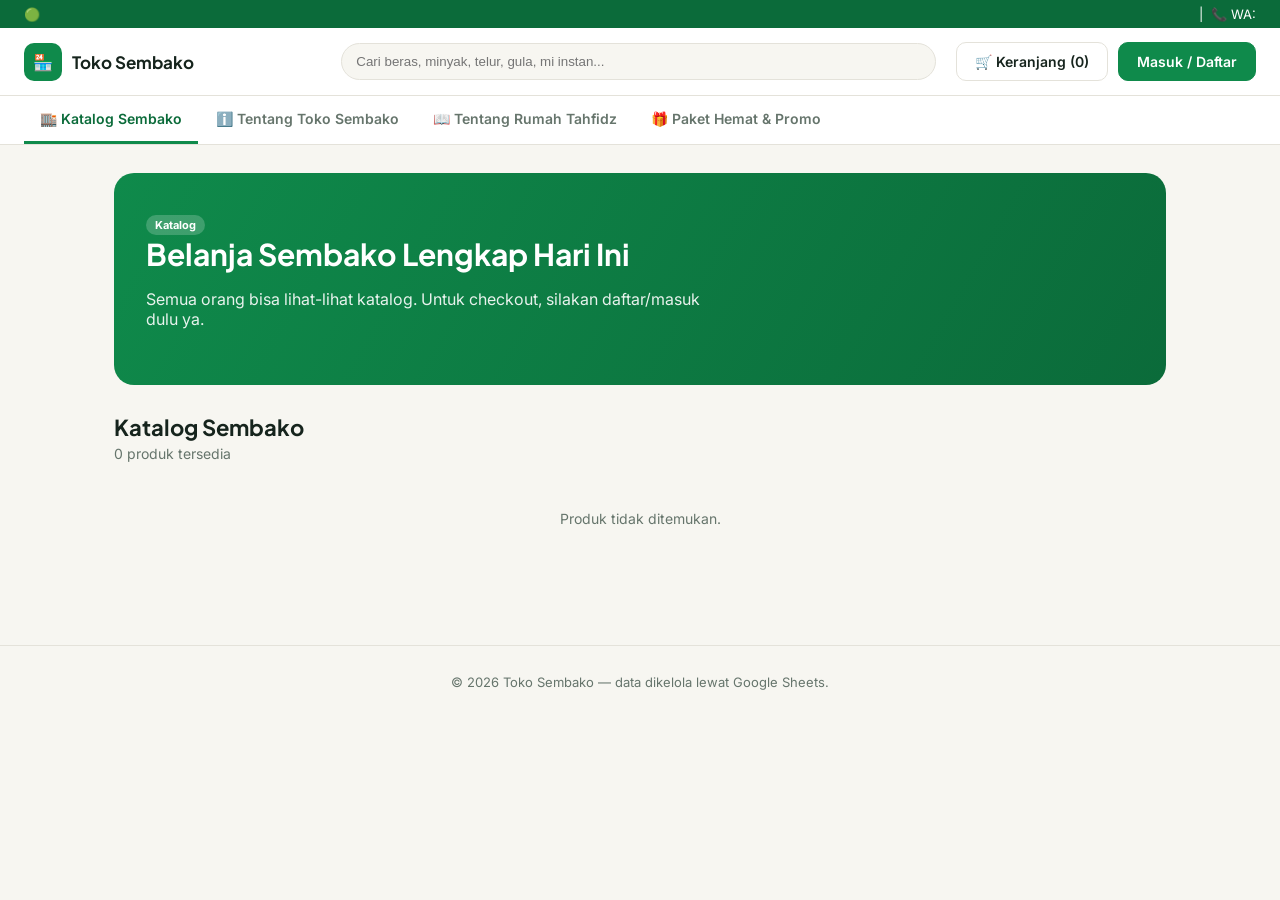
==== index.html @ dabb3a82 "Update index.html" ====
<!doctype html>
<html lang="id">
<head>
<meta charset="UTF-8" />
<meta name="viewport" content="width=device-width, initial-scale=1.0" />
<title>Toko Sembako Berkah Utama</title>
<link rel="preconnect" href="https://fonts.googleapis.com">
<link rel="preconnect" href="https://fonts.gstatic.com" crossorigin>
<link href="https://fonts.googleapis.com/css2?family=Inter:wght@400;500;600;700&family=Plus+Jakarta+Sans:wght@500;600;700;800&display=swap" rel="stylesheet">
<style>
  :root{
    --primary:#0f8a4b;
    --primary-dark:#0b6b3a;
    --cream:#f7f6f1;
    --ink:#16241d;
    --muted:#66756c;
    --gold:#b8902e;
    --border:#e4e2da;
    --radius:14px;
  }
  *{box-sizing:border-box}
  body{margin:0;font-family:'Inter',sans-serif;color:var(--ink);background:var(--cream);}
  h1,h2,h3,.brand{font-family:'Plus Jakarta Sans',sans-serif;}
  a{text-decoration:none;color:inherit}
  button{font-family:inherit;cursor:pointer}
  .topbar{background:var(--primary-dark);color:#fff;font-size:13px;padding:6px 24px;display:flex;justify-content:space-between;flex-wrap:wrap;gap:6px}
  header.main{background:#fff;border-bottom:1px solid var(--border);padding:14px 24px;display:flex;align-items:center;gap:20px;flex-wrap:wrap}
  .brand-block{display:flex;align-items:center;gap:10px;flex:1;min-width:220px}
  .brand-logo{width:38px;height:38px;border-radius:10px;background:var(--primary);color:#fff;display:flex;align-items:center;justify-content:center;font-weight:700}
  .brand-name{font-weight:700;font-size:17px}
  .brand-tag{font-size:12px;color:var(--muted)}
  .search{flex:2;min-width:200px}
  .search input{width:100%;padding:10px 14px;border-radius:999px;border:1px solid var(--border);background:var(--cream)}
  .nav{display:flex;gap:2px;background:#fff;border-bottom:1px solid var(--border);padding:0 24px;overflow-x:auto}
  .nav a{padding:14px 16px;font-size:14px;font-weight:600;color:var(--muted);white-space:nowrap;border-bottom:3px solid transparent}
  .nav a.active,.nav a:hover{color:var(--primary-dark);border-color:var(--primary)}
  .container{max-width:1100px;margin:0 auto;padding:28px 24px}
  .btn{display:inline-flex;align-items:center;gap:8px;padding:10px 18px;border-radius:10px;border:1px solid var(--border);background:#fff;font-weight:600;font-size:14px}
  .btn-primary{background:var(--primary);color:#fff;border-color:var(--primary)}
  .btn-primary:hover{background:var(--primary-dark)}
  .btn-ghost{background:transparent}
  .btn-dark{background:var(--ink);color:#fff}
  .grid{display:grid;gap:16px}
  .grid-products{grid-template-columns:repeat(auto-fill,minmax(190px,1fr))}
  .card{background:#fff;border:1px solid var(--border);border-radius:var(--radius);padding:16px}
  .product-card img,.product-thumb{width:100%;height:110px;border-radius:10px;background:linear-gradient(135deg,#eef6ef,#e3efe6);display:flex;align-items:center;justify-content:center;color:var(--primary);font-size:28px;margin-bottom:10px;object-fit:cover}
  .price{color:var(--primary-dark);font-weight:700;margin-top:4px}
  .pill{display:inline-block;font-size:11px;font-weight:700;padding:3px 9px;border-radius:999px;background:#e7f5eb;color:var(--primary-dark)}
  .pill-gold{background:#f7efd9;color:var(--gold)}
  .pill-blue{background:#e7eefb;color:#1f4fa3}
  .pill-red{background:#fdecec;color:#b3261e}
  .hero{background:linear-gradient(120deg,var(--primary) 0%,var(--primary-dark) 100%);color:#fff;border-radius:20px;padding:40px 32px;margin-bottom:28px}
  .hero h1{font-size:30px;margin:0 0 10px}
  .hero p{opacity:.9;max-width:560px}
  .section-title{font-size:22px;margin:0 0 4px}
  .section-sub{color:var(--muted);margin:0 0 18px;font-size:14px}
  .modal-bg{position:fixed;inset:0;background:rgba(15,20,17,.5);display:flex;align-items:center;justify-content:center;z-index:50;padding:16px}
  .modal{background:#fff;border-radius:16px;padding:32px;width:100%;max-width:400px}
  .field{margin-bottom:14px}
  .field label{display:block;font-size:13px;font-weight:600;margin-bottom:6px}
  .field input,.field textarea,.field select{width:100%;padding:11px 13px;border-radius:9px;border:1px solid var(--border);font-family:inherit;font-size:14px}
  .field textarea{min-height:110px;resize:vertical}
  .msg{font-size:13px;padding:10px 12px;border-radius:8px;margin-bottom:12px}
  .msg-error{background:#fdecec;color:#b3261e}
  .msg-ok{background:#e7f5eb;color:var(--primary-dark)}
  .tabs{display:flex;gap:6px;overflow-x:auto;margin-bottom:20px;border-bottom:1px solid var(--border)}
  .tabs button{padding:11px 16px;background:none;border:none;font-weight:600;font-size:13.5px;color:var(--muted);border-bottom:3px solid transparent;white-space:nowrap}
  .tabs button.active{color:var(--primary-dark);border-color:var(--primary)}
  table{width:100%;border-collapse:collapse;font-size:14px}
  th,td{text-align:left;padding:10px;border-bottom:1px solid var(--border)}
  .footer{margin-top:60px;padding:28px 24px;text-align:center;color:var(--muted);font-size:13px;border-top:1px solid var(--border)}
  .badge-role{font-size:12px;background:#fff3;padding:2px 8px;border-radius:999px}
  .empty{color:var(--muted);font-size:14px;padding:30px 0;text-align:center}
  .row{display:flex;gap:10px;flex-wrap:wrap}
  .rt-hero{background:linear-gradient(120deg,#1b3b2b,#0f2419);color:#f3ead0}
  .rt-hero .pill-gold{background:rgba(184,144,46,.25);color:#e7cf8b}
  .img-thumb-sm{width:44px;height:44px;object-fit:cover;border-radius:8px;flex-shrink:0}
  .gallery-row{margin-bottom:10px}
  .order-card{margin-bottom:14px}
  .order-card .row{align-items:flex-start}
  .pill-teal{background:#e3f3f2;color:#0e6e66}
  .tab-badge{display:inline-block;min-width:18px;padding:1px 6px;border-radius:999px;background:#e14b4b;color:#fff;font-size:11px;font-weight:700;margin-left:4px;vertical-align:middle}
</style>
</head>
<body>

<div id="app"></div>

<script>
/* ======================= KONFIGURASI ======================= */
const CONFIG = {
  // 1) Deploy Code.gs sebagai Web App (lihat PANDUAN_SETUP.md)
  // 2) Tempel URL hasil deploy di bawah ini, ganti tulisan di antara tanda kutip
  API_URL: 'https://script.google.com/macros/s/AKfycbz37vPcbYpjoWMvPQIB5n0w5EkCU5vGRmlDWBT8XUQcLJge9SZkMv9xVDX6GtLeGr-fYg/exec'
};

/* ======================= STATE ======================= */
const State = {
  settings: {}, pages: {}, products: [],
  auth: JSON.parse(localStorage.getItem('sembako_auth') || 'null'),
  cart: JSON.parse(localStorage.getItem('sembako_cart') || '[]'),
  route: location.hash || '#/katalog',
  loading: true,
  notReady: false
};

function saveAuth(a){ State.auth = a; localStorage.setItem('sembako_auth', JSON.stringify(a)); }
function logout(){ saveAuth(null); location.hash = '#/katalog'; render(); }
function saveCart(){ localStorage.setItem('sembako_cart', JSON.stringify(State.cart)); }

/* ======================= API HELPER ======================= */
async function api(action, payload, method) {
  if (!CONFIG.API_URL || CONFIG.API_URL.indexOf('PASTE_URL') !== -1) {
    return { ok: false, error: 'NOT_CONFIGURED' };
  }
  try {
    if (method === 'GET') {
      const qs = new URLSearchParams({ action, ...(payload || {}) }).toString();
      const res = await fetch(CONFIG.API_URL + '?' + qs);
      return await res.json();
    } else {
      const res = await fetch(CONFIG.API_URL, {
        method: 'POST',
        headers: { 'Content-Type': 'text/plain;charset=utf-8' },
        body: JSON.stringify({ action, ...(payload || {}) })
      });
      return await res.json();
    }
  } catch (err) {
    return { ok: false, error: 'Gagal menghubungi server: ' + err };
  }
}

/* ======================= UPLOAD GAMBAR ======================= */
function readFileAsDataURL(file){
  return new Promise((resolve, reject) => {
    const r = new FileReader();
    r.onload = () => resolve(r.result);
    r.onerror = reject;
    r.readAsDataURL(file);
  });
}
async function compressImageFile(file, maxDim, quality){
  maxDim = maxDim || 1100; quality = quality || 0.82;
  const dataUrl = await readFileAsDataURL(file);
  const img = new Image();
  await new Promise((res, rej) => { img.onload = res; img.onerror = rej; img.src = dataUrl; });
  let { width, height } = img;
  if (width > maxDim || height > maxDim) {
    const ratio = Math.min(maxDim / width, maxDim / height);
    width = Math.round(width * ratio); height = Math.round(height * ratio);
  }
  const canvas = document.createElement('canvas');
  canvas.width = width; canvas.height = height;
  canvas.getContext('2d').drawImage(img, 0, 0, width, height);
  const outDataUrl = canvas.toDataURL('image/jpeg', quality);
  return outDataUrl.split(',')[1];
}
async function uploadImageFile(file, onDone){
  if (!file) return;
  if (!State.auth || State.auth.role !== 'admin') { alert('Sesi admin tidak valid, silakan login ulang.'); return; }
  try {
    const base64 = await compressImageFile(file);
    const res = await api('uploadImage', { token: State.auth.token, base64, mimeType: 'image/jpeg', filename: file.name }, 'POST');
    if (res.ok) onDone(res.data.url);
    else alert('Gagal mengunggah gambar: ' + res.error);
  } catch (err) {
    alert('Gagal memproses gambar: ' + err);
  }
}
function parseJsonSafe(v, fallback){
  if (Array.isArray(v)) return v;
  try { return v ? JSON.parse(v) : (fallback || []); } catch (e) { return fallback || []; }
}

/* ======================= LOAD DATA ======================= */
async function loadAll() {
  const [s, pg, pr] = await Promise.all([
    api('getSettings', {}, 'GET'),
    api('getPages', {}, 'GET'),
    api('getProducts', {}, 'GET')
  ]);
  if (s.ok === false && s.error === 'NOT_CONFIGURED') { State.notReady = true; State.loading = false; return; }
  if (s.ok) State.settings = s.data;
  if (pg.ok) { State.pages = {}; pg.data.forEach(p => State.pages[p.key] = p); }
  if (pr.ok) State.products = pr.data;
  State.loading = false;
}

/* ======================= ROUTER ======================= */
window.addEventListener('hashchange', () => { State.route = location.hash || '#/katalog'; render(); window.scrollTo(0,0); });

function go(hash){ location.hash = hash; }

/* ======================= RENDER ======================= */
function esc(s){ return String(s==null?'':s).replace(/[&<>"']/g, c => ({'&':'&amp;','<':'&lt;','>':'&gt;','"':'&quot;',"'":'&#39;'}[c])); }
function rupiah(n){ n = Number(n)||0; return 'Rp' + n.toLocaleString('id-ID'); }

function layout(content){
  const s = State.settings;
  const isAdmin = State.auth && State.auth.role === 'admin';
  const isClient = State.auth && State.auth.role === 'client';
  const route = State.route;
  const navItem = (hash, label) => `<a href="${hash}" class="${route.startsWith(hash) ? 'active':''}">${label}</a>`;

  return `
  <div class="topbar">
    <span>🟢 ${esc(s.openHours||'')}</span>
    <span>${esc(s.freeShippingNote||'')} &nbsp;|&nbsp; 📞 WA: ${esc(s.whatsapp||'')}</span>
  </div>
  <header class="main">
    <div class="brand-block">
      <div class="brand-logo">🏪</div>
      <div>
        <div class="brand-name brand">${esc(s.storeName||'Toko Sembako')}</div>
        <div class="brand-tag">${esc(s.tagline||'')}</div>
      </div>
    </div>
    <div class="search"><input placeholder="Cari beras, minyak, telur, gula, mi instan..." oninput="onSearch(this.value)"/></div>
    <div class="row">
      <a class="btn" href="#/keranjang">🛒 Keranjang (${State.cart.length})</a>
      ${isAdmin ? `<a class="btn btn-dark" href="#/admin">⚙️ Panel Admin</a><button class="btn" onclick="logout()">Keluar</button>`
        : isClient ? `<span class="btn btn-ghost">👤 ${esc(State.auth.name)}</span><button class="btn" onclick="logout()">Keluar</button>`
        : `<a class="btn btn-primary" href="#/login">Masuk / Daftar</a>`}
    </div>
  </header>
  <nav class="nav">
    ${navItem('#/katalog','🏬 ' + esc(s.navKatalog || 'Katalog Sembako'))}
    ${navItem('#/tentang-toko','ℹ️ ' + esc(s.navTentangToko || 'Tentang Toko Sembako'))}
    ${navItem('#/tentang-tahfidz','📖 ' + esc(s.navTentangTahfidz || 'Tentang Rumah Tahfidz'))}
    ${navItem('#/promo','🎁 ' + esc(s.navPromo || 'Paket Hemat & Promo'))}
  </nav>
  <div class="container">${content}</div>
  <div class="footer">© ${new Date().getFullYear()} ${esc(s.storeName||'Toko Sembako')} — data dikelola lewat Google Sheets.</div>
  `;
}

function render(){
  const app = document.getElementById('app');
  if (State.loading) { app.innerHTML = `<div class="container"><p>Memuat...</p></div>`; return; }
  if (State.notReady) { app.innerHTML = renderNotReady(); return; }

  const route = State.route;
  let content = '';
  if (route.startsWith('#/katalog')) content = renderKatalog();
  else if (route.startsWith('#/tentang-toko')) content = renderPage('tentang-toko-sembako');
  else if (route.startsWith('#/tentang-tahfidz')) content = renderPage('tentang-rumah-tahfidz', true);
  else if (route.startsWith('#/promo')) content = renderPromo();
  else if (route.startsWith('#/keranjang')) content = renderCart();
  else if (route.startsWith('#/login')) { app.innerHTML = renderAuthModal('login'); return; }
  else if (route.startsWith('#/daftar')) { app.innerHTML = renderAuthModal('daftar'); return; }
  else if (route.startsWith('#/admin')) { renderAdmin(app); return; }
  else content = renderKatalog();

  app.innerHTML = layout(content);
}

function renderNotReady(){
  return `<div class="container" style="max-width:640px;margin-top:60px">
    <div class="card">
      <h2>⚙️ Website belum tersambung ke database</h2>
      <p style="color:var(--muted)">Buka file <b>index.html</b>, cari baris <code>API_URL</code> di bagian atas &lt;script&gt;, lalu tempel URL Web App Apps Script Anda di sana (lihat <b>PANDUAN_SETUP.md</b>).</p>
    </div>
  </div>`;
}

/* ---------- KATALOG ---------- */
let searchTerm = '';
function onSearch(v){ searchTerm = v.toLowerCase(); renderKatalogInto(); }
function renderKatalogInto(){
  const el = document.getElementById('product-grid');
  if (el) el.innerHTML = productGridHtml();
}
function productGridHtml(){
  const items = State.products.filter(p => !searchTerm || (p.name||'').toLowerCase().includes(searchTerm));
  if (!items.length) return `<div class="empty">Produk tidak ditemukan.</div>`;
  return `<div class="grid grid-products">` + items.map(p => `
    <div class="card product-card">
      ${p.image ? `<img class="product-thumb" src="${esc(p.image)}" alt="${esc(p.name)}"/>` : `<div class="product-thumb">🧺</div>`}
      <span class="pill">${esc(p.category||'')}</span>
      <h3 style="font-size:15px;margin:8px 0 2px">${esc(p.name)}</h3>
      <div style="font-size:12px;color:var(--muted)">${esc(p.unit||'')}</div>
      <div class="price">${rupiah(p.price)}</div>
      <button class="btn btn-primary" style="width:100%;margin-top:10px" onclick="addToCart('${esc(p.id)}')">+ Keranjang</button>
    </div>`).join('') + `</div>`;
}
function renderKatalog(){
  return `
    <div class="hero">
      <span class="pill" style="background:#ffffff33;color:#fff">Katalog</span>
      <h1>Belanja Sembako Lengkap Hari Ini</h1>
      <p>Semua orang bisa lihat-lihat katalog. Untuk checkout, silakan daftar/masuk dulu ya.</p>
    </div>
    <h2 class="section-title">Katalog Sembako</h2>
    <p class="section-sub">${State.products.length} produk tersedia</p>
    <div id="product-grid">${productGridHtml()}</div>
  `;
}

function addToCart(id){
  const p = State.products.find(x => String(x.id) === String(id));
  if (!p) return;
  const existing = State.cart.find(c => c.id === id);
  if (existing) existing.qty += 1; else State.cart.push({ id, name: p.name, price: p.price, qty: 1 });
  saveCart(); render();
}

/* ---------- TENTANG (dipakai untuk Toko Sembako & Rumah Tahfidz) ---------- */
function renderPage(key, isTahfidz){
  const p = State.pages[key] || {};
  const gallery = parseJsonSafe(p.gallery, []);
  const promoGallery = parseJsonSafe(p.promoGallery, []);
  const santri = parseJsonSafe(p.santri, []);
  const heroStyle = p.image ? `style="background-image:linear-gradient(rgba(15,20,17,.45),rgba(15,20,17,.45)),url('${esc(p.image)}');background-size:cover;background-position:center"` : '';
  return `
    <div class="hero ${isTahfidz ? 'rt-hero' : ''}" ${heroStyle}>
      <span class="pill ${isTahfidz?'pill-gold':''}" style="background:#ffffff33;color:#fff">${isTahfidz ? '📖 Rumah Tahfidz' : 'ℹ️ Tentang Kami'}</span>
      <h1>${esc(p.title || (isTahfidz ? 'Tentang Rumah Tahfidz' : 'Tentang Toko Sembako'))}</h1>
    </div>
    <div class="card" style="max-width:760px;line-height:1.7;font-size:15px;margin-bottom:26px">
      ${p.content ? esc(p.content).replace(/\\n/g,'<br/>') : '<span class="empty">Konten belum diisi admin.</span>'}
    </div>
    ${gallery.length ? `
      <h2 class="section-title">📸 Galeri Kegiatan</h2>
      <p class="section-sub">Dokumentasi kegiatan terbaru.</p>
      <div class="grid grid-products" style="margin-bottom:30px">
        ${gallery.map(g => `<div class="card">
          ${g.image ? `<img src="${esc(g.image)}" style="width:100%;height:130px;object-fit:cover;border-radius:10px;margin-bottom:8px"/>` : ''}
          <div style="font-size:13px;color:var(--muted)">${esc(g.caption||'')}</div>
        </div>`).join('')}
      </div>` : ''}
    ${!isTahfidz && promoGallery.length ? `
      <h2 class="section-title">🛍️ Produk & Promo</h2>
      <div class="grid grid-products" style="margin-bottom:30px">
        ${promoGallery.map(g => `<div class="card">
          ${g.image ? `<img src="${esc(g.image)}" style="width:100%;height:130px;object-fit:cover;border-radius:10px;margin-bottom:8px"/>` : ''}
          <div style="font-size:13px;color:var(--muted)">${esc(g.caption||'')}</div>
        </div>`).join('')}
      </div>` : ''}
    ${isTahfidz && santri.length ? `
      <h2 class="section-title">🧒 Data Santri</h2>
      <div class="card" style="margin-bottom:30px">
        <table>
          <tr><th>Foto</th><th>Nama</th><th>Kelas / Usia</th><th>Catatan / Hafalan</th></tr>
          ${santri.map(s => `<tr>
            <td>${s.image ? `<img src="${esc(s.image)}" class="img-thumb-sm" style="width:48px;height:48px"/>` : '🧒'}</td>
            <td>${esc(s.name)}</td><td>${esc(s.kelas)}</td><td>${esc(s.catatan)}</td>
          </tr>`).join('')}
        </table>
      </div>` : ''}
  `;
}

/* ---------- PROMO ---------- */
function renderPromo(){
  return `
    <h2 class="section-title">🎁 Paket Hemat & Promo</h2>
    <p class="section-sub">Konten promo dikelola admin lewat panel (menu Info Toko &amp; Pengaturan).</p>
    <div class="card">${State.settings.promoText ? esc(State.settings.promoText).replace(/\\n/g,'<br/>') : '<span class="empty">Belum ada promo aktif saat ini.</span>'}</div>
  `;
}

/* ---------- CART / CHECKOUT (gate: harus login sbg client) ---------- */
function renderCart(){
  const isClient = State.auth && State.auth.role === 'client';
  const total = State.cart.reduce((s,c)=>s+c.price*c.qty,0);
  return `
    <h2 class="section-title">🛒 Keranjang</h2>
    ${!State.cart.length ? '<div class="empty">Keranjang masih kosong.</div>' : `
      <table>
        <tr><th>Produk</th><th>Harga</th><th>Qty</th><th>Subtotal</th><th></th></tr>
        ${State.cart.map(c => `<tr>
          <td>${esc(c.name)}</td><td>${rupiah(c.price)}</td>
          <td>${c.qty}</td><td>${rupiah(c.price*c.qty)}</td>
          <td><button class="btn" onclick="removeFromCart('${esc(c.id)}')">Hapus</button></td>
        </tr>`).join('')}
      </table>
      <h3 style="margin-top:16px">Total: ${rupiah(total)}</h3>
      ${isClient
        ? `<button class="btn btn-primary" onclick="checkout()">Checkout Pesanan</button>`
        : `<div class="card" style="background:#fff8e6;border-color:#f0dfa0">
             <b>Daftar / masuk dulu ya</b> sebelum checkout, supaya pesanan tercatat atas nama Anda.
             <div class="row" style="margin-top:10px">
               <a class="btn btn-primary" href="#/daftar">Daftar Akun</a>
               <a class="btn" href="#/login">Sudah Punya Akun</a>
             </div>
           </div>`}
    `}
  `;
}
function removeFromCart(id){ State.cart = State.cart.filter(c => c.id !== id); saveCart(); render(); }
async function checkout(){
  const total = State.cart.reduce((s,c)=>s+c.price*c.qty,0);
  const res = await api('placeOrder', { token: State.auth.token, clientName: State.auth.name, items: State.cart, total }, 'POST');
  if (res.ok) { alert('Pesanan berhasil dibuat! Kami akan menghubungi Anda via WhatsApp.'); State.cart = []; saveCart(); go('#/katalog'); }
  else alert('Gagal membuat pesanan: ' + res.error);
}

/* ---------- LOGIN / DAFTAR (halaman terpisah, referensi tampilan foto pertama) ---------- */
function renderAuthModal(mode){
  return `
  <div class="modal-bg">
    <div class="modal">
      <div class="brand-block" style="margin-bottom:22px">
        <div class="brand-logo">🏪</div>
        <div class="brand-name">${esc(State.settings.storeName||'Toko Sembako')}</div>
      </div>
      <h2 style="margin:0 0 18px">${mode==='login' ? 'Masuk ke Akun Anda' : 'Daftar Akun Pelanggan'}</h2>
      <div id="auth-msg"></div>
      ${mode==='daftar' ? `<div class="field"><label>Nama Lengkap</label><input id="af-name" placeholder="Nama Anda"/></div>` : ''}
      <div class="field"><label>Email</label><input id="af-email" type="email" placeholder="nama@email.com"/></div>
      ${mode==='daftar' ? `<div class="field"><label>No. WhatsApp</label><input id="af-phone" placeholder="08xxxxxxxxxx"/></div>` : ''}
      <div class="field"><label>Password</label><input id="af-pass" type="password" placeholder="Password"/></div>
      <button class="btn btn-primary" style="width:100%;padding:12px" onclick="submitAuth('${mode}')">${mode==='login' ? 'Masuk' : 'Daftar'}</button>
      <p style="text-align:center;font-size:13px;margin-top:16px;color:var(--muted)">
        ${mode==='login' ? `Belum punya akun? <a href="#/daftar" style="color:var(--primary-dark);font-weight:600">Daftar di sini</a>`
                          : `Sudah punya akun? <a href="#/login" style="color:var(--primary-dark);font-weight:600">Masuk di sini</a>`}
      </p>
      <p style="text-align:center;margin-top:8px"><a href="#/katalog" style="font-size:13px;color:var(--muted)">← Lihat-lihat dulu tanpa akun</a></p>
      <hr style="margin:16px 0;border:none;border-top:1px solid var(--border)"/>
      <p style="text-align:center;font-size:12px;color:var(--muted)">Admin toko? <a href="#/login-admin" onclick="event.preventDefault();showAdminLogin()" style="color:var(--gold);font-weight:600">Masuk sebagai Admin</a></p>
    </div>
  </div>`;
}
function showAdminLogin(){
  document.getElementById('app').innerHTML = `
  <div class="modal-bg"><div class="modal">
    <h2 style="margin:0 0 18px">🔐 Masuk Panel Admin</h2>
    <div id="auth-msg"></div>
    <div class="field"><label>Email Admin</label><input id="af-email" type="email"/></div>
    <div class="field"><label>Password</label><input id="af-pass" type="password"/></div>
    <button class="btn btn-dark" style="width:100%;padding:12px" onclick="submitAuth('admin')">Masuk</button>
    <p style="text-align:center;margin-top:14px"><a href="#/katalog" style="font-size:13px;color:var(--muted)">← Kembali ke toko</a></p>
  </div></div>`;
}
async function submitAuth(mode){
  const email = document.getElementById('af-email').value.trim();
  const pass = document.getElementById('af-pass').value;
  const msgEl = document.getElementById('auth-msg');
  msgEl.innerHTML = '';
  let res;
  if (mode === 'admin') res = await api('adminLogin', { email, password: pass }, 'POST');
  else if (mode === 'login') res = await api('clientLogin', { email, password: pass }, 'POST');
  else {
    const name = document.getElementById('af-name').value.trim();
    const phone = document.getElementById('af-phone').value.trim();
    res = await api('clientRegister', { name, email, phone, password: pass }, 'POST');
  }
  if (!res.ok) { msgEl.innerHTML = `<div class="msg msg-error">${esc(res.error)}</div>`; return; }
  if (mode === 'admin') { saveAuth({ role:'admin', token: res.data.token, email: res.data.email }); go('#/admin'); }
  else { saveAuth({ role:'client', token: res.data.token, name: res.data.name, email: res.data.email }); go('#/katalog'); }
  render();
}

/* ======================= PANEL ADMIN ======================= */
let adminTab = 'produk';
function renderAdmin(app){
  if (!State.auth || State.auth.role !== 'admin') { go('#/login'); return; }
  const tabs = [
    ['produk','📦 Kelola Produk'],
    ['tentang-toko','ℹ️ Tentang Toko Sembako'],
    ['tentang-tahfidz','📖 Tentang Rumah Tahfidz'],
    ['info','🏬 Info Toko & Promo'],
    ['pesanan','🧾 Pesanan Masuk'],
    ['akun','🔑 Ganti Password Admin'],
    ['sync','🔄 Sync & Reset DB']
  ];
  app.innerHTML = `
  <header class="main">
    <div class="brand-block">
      <div class="brand-logo">⚙️</div>
      <div><div class="brand-name">Panel Admin — ${esc(State.settings.storeName||'')}</div>
      <div class="brand-tag">Masuk sebagai ${esc(State.auth.email)}</div></div>
    </div>
    <a class="btn" href="#/katalog">🔎 Lihat Website</a>
    <button class="btn" onclick="logout()">Keluar</button>
  </header>
  <div class="container">
    <div class="tabs">${tabs.map(([k,l]) => `<button id="${k==='pesanan'?'tab-pesanan':''}" class="${adminTab===k?'active':''}" onclick="setAdminTab('${k}')">${l}</button>`).join('')}</div>
    <div id="admin-content"></div>
  </div>`;
  renderAdminTab();
  loadOrdersTabBadge();
}
function setAdminTab(t){ adminTab = t; renderAdminTab(); }
function renderAdminTab(){
  const el = document.getElementById('admin-content');
  if (adminTab === 'produk') el.innerHTML = adminProdukHtml();
  else if (adminTab === 'tentang-toko') el.innerHTML = adminPageEditorHtml('tentang-toko-sembako');
  else if (adminTab === 'tentang-tahfidz') el.innerHTML = adminPageEditorHtml('tentang-rumah-tahfidz');
  else if (adminTab === 'info') el.innerHTML = adminInfoHtml();
  else if (adminTab === 'pesanan') adminPesananHtml();
  else if (adminTab === 'akun') el.innerHTML = adminAkunHtml();
  else if (adminTab === 'sync') el.innerHTML = adminSyncHtml();
}

/* ---------- GRAFIK STOK BARANG ---------- */
function stockChartHtml(products){
  if (!products || !products.length) return '';
  const items = products.slice(0, 20); // batasi 20 biar grafik tidak kepanjangan
  const max = Math.max.apply(null, items.map(p => Number(p.stock)||0).concat([1]));
  const barW = 34, gap = 16, chartH = 150, labelH = 60, topPad = 20;
  const width = items.length * (barW + gap) + gap;
  const shortName = (s) => { s = String(s||''); return s.length > 12 ? s.slice(0,11) + '…' : s; };
  const bars = items.map((p, i) => {
    const stock = Number(p.stock) || 0;
    const h = Math.max(2, Math.round((stock / max) * chartH));
    const x = gap + i * (barW + gap);
    const y = topPad + (chartH - h);
    const color = stock <= 5 ? '#c0392b' : stock <= 15 ? '#b8902e' : '#0f8a4b';
    const labelY = topPad + chartH + 16;
    return `<g>
      <rect x="${x}" y="${y}" width="${barW}" height="${h}" rx="4" fill="${color}"></rect>
      <text x="${x + barW/2}" y="${y - 6}" font-size="11" text-anchor="middle" fill="#16241d" font-weight="600">${stock}</text>
      <text x="${x + barW/2}" y="${labelY}" font-size="10" text-anchor="end" fill="#66756c" transform="rotate(-40 ${x + barW/2} ${labelY})">${esc(shortName(p.name))}</text>
    </g>`;
  }).join('');
  return `
    <div class="card" style="margin-bottom:18px;overflow-x:auto">
      <h3 style="margin-top:0">📊 Grafik Stok Barang</h3>
      <svg width="${width}" height="${topPad + chartH + labelH}" viewBox="0 0 ${width} ${topPad + chartH + labelH}" style="display:block">
        <line x1="0" y1="${topPad + chartH}" x2="${width}" y2="${topPad + chartH}" stroke="#e4e2da"></line>
        ${bars}
      </svg>
      <div style="font-size:12px;color:var(--muted);margin-top:6px">
        🟩 Stok aman (&gt;15) &nbsp; 🟨 Stok menipis (6–15) &nbsp; 🟥 Stok rendah (≤5)
        ${products.length > 20 ? `<br/>Menampilkan 20 produk pertama dari ${products.length} total produk.` : ''}
      </div>
    </div>`;
}

/* ---------- KELOLA PRODUK (dengan upload foto) ---------- */
function adminProdukHtml(){
  return `
    ${stockChartHtml(State.products)}
    <div class="card" style="margin-bottom:18px">
      <h3 style="margin-top:0">Tambah / Ubah Produk</h3>
      <input type="hidden" id="p-id"/>
      <div class="row">
        <div class="field" style="flex:2;min-width:160px"><label>Nama</label><input id="p-name"/></div>
        <div class="field" style="flex:1;min-width:120px"><label>Kategori</label><input id="p-category"/></div>
      </div>
      <div class="row">
        <div class="field" style="flex:1;min-width:120px"><label>Harga</label><input id="p-price" type="number"/></div>
        <div class="field" style="flex:1;min-width:120px"><label>Satuan</label><input id="p-unit" placeholder="per kg"/></div>
        <div class="field" style="flex:1;min-width:100px"><label>Stok</label><input id="p-stock" type="number"/></div>
      </div>
      <div class="field">
        <label>Foto Produk</label>
        <div class="row" style="align-items:center">
          <img id="p-image-preview" src="" class="img-thumb-sm" style="width:70px;height:70px;display:none"/>
          <input type="file" accept="image/*" id="p-image-file" onchange="onProductImagePicked(this)"/>
          <span id="p-image-status" style="font-size:12px;color:var(--muted)"></span>
        </div>
        <input type="hidden" id="p-image"/>
      </div>
      <button class="btn btn-primary" onclick="saveProductForm()">💾 Simpan Produk</button>
      <span id="p-msg"></span>
    </div>
    <table>
      <tr><th>Foto</th><th>Nama</th><th>Kategori</th><th>Harga</th><th>Stok</th><th></th></tr>
      ${State.products.map(p => `<tr>
        <td>${p.image ? `<img src="${esc(p.image)}" class="img-thumb-sm"/>` : '🧺'}</td>
        <td>${esc(p.name)}</td><td>${esc(p.category)}</td><td>${rupiah(p.price)}</td><td>${esc(p.stock)}</td>
        <td class="row">
          <button class="btn" onclick="editProduct('${esc(p.id)}')">Edit</button>
          <button class="btn" onclick="deleteProductAdmin('${esc(p.id)}')">Hapus</button>
        </td>
      </tr>`).join('')}
    </table>
  `;
}
async function onProductImagePicked(input){
  const file = input.files[0]; if (!file) return;
  document.getElementById('p-image-status').textContent = 'Mengunggah...';
  await uploadImageFile(file, (url) => {
    document.getElementById('p-image').value = url;
    const prev = document.getElementById('p-image-preview');
    prev.src = url; prev.style.display = 'inline-block';
    document.getElementById('p-image-status').textContent = '✅ Foto terunggah';
  });
}
function editProduct(id){
  const p = State.products.find(x => String(x.id)===String(id)); if (!p) return;
  document.getElementById('p-id').value = p.id;
  document.getElementById('p-name').value = p.name;
  document.getElementById('p-category').value = p.category;
  document.getElementById('p-price').value = p.price;
  document.getElementById('p-unit').value = p.unit;
  document.getElementById('p-stock').value = p.stock;
  document.getElementById('p-image').value = p.image || '';
  const prev = document.getElementById('p-image-preview');
  if (p.image) { prev.src = p.image; prev.style.display = 'inline-block'; } else { prev.style.display = 'none'; }
  window.scrollTo(0,0);
}
async function saveProductForm(){
  const product = {
    id: document.getElementById('p-id').value || undefined,
    name: document.getElementById('p-name').value,
    category: document.getElementById('p-category').value,
    price: Number(document.getElementById('p-price').value)||0,
    unit: document.getElementById('p-unit').value,
    stock: Number(document.getElementById('p-stock').value)||0,
    image: document.getElementById('p-image').value || ''
  };
  const res = await api('saveProduct', { token: State.auth.token, product }, 'POST');
  const msg = document.getElementById('p-msg');
  if (res.ok) { msg.textContent = '✅ Tersimpan'; await loadAll(); renderAdminTab(); }
  else msg.textContent = '❌ ' + res.error;
}
async function deleteProductAdmin(id){
  if (!confirm('Hapus produk ini?')) return;
  const res = await api('deleteProduct', { token: State.auth.token, id }, 'POST');
  if (res.ok) { await loadAll(); renderAdminTab(); } else alert(res.error);
}

/* ---------- EDIT HALAMAN TENTANG (foto utama + galeri kegiatan + galeri promo/santri) ---------- */
let rowUidCounter = 0;

function adminPageEditorHtml(key){
  const p = State.pages[key] || {};
  const gallery = parseJsonSafe(p.gallery, []);
  const promoGallery = parseJsonSafe(p.promoGallery, []);
  const santri = parseJsonSafe(p.santri, []);
  const isToko = key === 'tentang-toko-sembako';
  const isTahfidz = key === 'tentang-rumah-tahfidz';

  return `
    <div class="card">
      <h3 style="margin-top:0">Edit Halaman: ${isTahfidz ? 'Tentang Rumah Tahfidz' : 'Tentang Toko Sembako'}</h3>
      <div class="field"><label>Judul</label><input id="pg-title" value="${esc(p.title||'')}"/></div>
      <div class="field"><label>Isi Konten</label><textarea id="pg-content" style="min-height:160px">${esc(p.content||'')}</textarea></div>

      <div class="field">
        <label>Foto Utama (Header Halaman)</label>
        <div class="row" style="align-items:center">
          <img id="pg-image-preview" src="${esc(p.image||'')}" style="width:100px;height:64px;object-fit:cover;border-radius:8px;background:#eee;display:${p.image?'inline-block':'none'}"/>
          <input type="file" accept="image/*" onchange="onPageHeroPicked(this)"/>
        </div>
        <input type="hidden" id="pg-image" value="${esc(p.image||'')}"/>
      </div>

      <hr style="border:none;border-top:1px solid var(--border);margin:18px 0"/>
      <h4 style="margin-bottom:4px">📸 Galeri Foto Kegiatan</h4>
      <p class="section-sub">Tambahkan foto kegiatan beserta penjelasan singkatnya. Tampil di halaman publik.</p>
      <div id="pg-list-gallery">${gallery.map(g => galleryRowHtml(g)).join('')}</div>
      <button class="btn" onclick="addGalleryRow('gallery')">+ Tambah Foto Kegiatan</button>

      ${isToko ? `
      <hr style="border:none;border-top:1px solid var(--border);margin:18px 0"/>
      <h4 style="margin-bottom:4px">🛍️ Galeri Foto Produk & Promo</h4>
      <p class="section-sub">Foto produk unggulan atau promo yang sedang berjalan.</p>
      <div id="pg-list-promoGallery">${promoGallery.map(g => galleryRowHtml(g)).join('')}</div>
      <button class="btn" onclick="addGalleryRow('promoGallery')">+ Tambah Foto Produk/Promo</button>
      ` : ''}

      ${isTahfidz ? `
      <hr style="border:none;border-top:1px solid var(--border);margin:18px 0"/>
      <h4 style="margin-bottom:4px">🧒 Data Santri</h4>
      <p class="section-sub">Daftar santri Rumah Tahfidz beserta kelas/usia dan catatan hafalannya.</p>
      <div id="pg-list-santri">${santri.map(s => santriRowHtml(s)).join('')}</div>
      <button class="btn" onclick="addSantriRow()">+ Tambah Data Santri</button>
      ` : ''}

      <hr style="border:none;border-top:1px solid var(--border);margin:18px 0"/>
      <button class="btn btn-primary" onclick="savePageForm('${key}')">💾 Simpan Halaman</button>
      <span id="pg-msg"></span>
    </div>`;
}
async function onPageHeroPicked(input){
  const file = input.files[0]; if (!file) return;
  await uploadImageFile(file, (url) => {
    document.getElementById('pg-image').value = url;
    const prev = document.getElementById('pg-image-preview');
    prev.src = url; prev.style.display = 'inline-block';
  });
}
function galleryRowHtml(g){
  g = g || {};
  const uid = 'row' + (++rowUidCounter);
  return `
    <div class="card gallery-row" id="${uid}">
      <div class="row" style="align-items:flex-start">
        <div style="width:110px">
          <img id="img-${uid}" src="${esc(g.image||'')}" data-url="${esc(g.image||'')}" style="width:110px;height:82px;object-fit:cover;border-radius:8px;background:#eee;display:${g.image?'block':'none'}"/>
          <input type="file" accept="image/*" style="font-size:11px;margin-top:4px;width:110px" onchange="onGalleryImagePicked(this,'${uid}')"/>
        </div>
        <div style="flex:1;min-width:180px">
          <textarea id="cap-${uid}" placeholder="Penjelasan foto ini..." style="min-height:74px">${esc(g.caption||'')}</textarea>
        </div>
        <button class="btn" onclick="removeRow('${uid}')">Hapus</button>
      </div>
    </div>`;
}
function addGalleryRow(field){
  document.getElementById('pg-list-' + field).insertAdjacentHTML('beforeend', galleryRowHtml({}));
}
async function onGalleryImagePicked(input, uid){
  const file = input.files[0]; if (!file) return;
  await uploadImageFile(file, (url) => {
    const img = document.getElementById('img-' + uid);
    img.src = url; img.dataset.url = url; img.style.display = 'block';
  });
}
function removeRow(uid){ const el = document.getElementById(uid); if (el) el.remove(); }

function santriRowHtml(s){
  s = s || {};
  const uid = 'row' + (++rowUidCounter);
  return `
    <div class="card santri-row" id="${uid}" style="margin-bottom:10px">
      <div class="row" style="align-items:flex-start">
        <div style="width:78px">
          <img id="img-${uid}" src="${esc(s.image||'')}" data-url="${esc(s.image||'')}" style="width:78px;height:78px;object-fit:cover;border-radius:8px;background:#eee;display:${s.image?'block':'none'}"/>
          <input type="file" accept="image/*" style="font-size:11px;margin-top:4px;width:78px" onchange="onGalleryImagePicked(this,'${uid}')"/>
        </div>
        <div class="field" style="flex:2;min-width:140px;margin-bottom:0"><label>Nama</label><input id="nm-${uid}" value="${esc(s.name||'')}"/></div>
        <div class="field" style="flex:1;min-width:110px;margin-bottom:0"><label>Kelas / Usia</label><input id="kl-${uid}" value="${esc(s.kelas||'')}"/></div>
        <div class="field" style="flex:2;min-width:160px;margin-bottom:0"><label>Catatan / Hafalan</label><input id="ct-${uid}" value="${esc(s.catatan||'')}"/></div>
        <button class="btn" style="align-self:flex-end" onclick="removeRow('${uid}')">Hapus</button>
      </div>
    </div>`;
}
function addSantriRow(){
  document.getElementById('pg-list-santri').insertAdjacentHTML('beforeend', santriRowHtml({}));
}

function collectGalleryRows(field){
  const container = document.getElementById('pg-list-' + field);
  if (!container) return [];
  const out = [];
  container.querySelectorAll('.gallery-row').forEach(row => {
    const img = row.querySelector('img');
    const cap = row.querySelector('textarea');
    const url = img ? img.dataset.url : '';
    const caption = cap ? cap.value.trim() : '';
    if (url || caption) out.push({ image: url || '', caption });
  });
  return out;
}
function collectSantriRows(){
  const container = document.getElementById('pg-list-santri');
  if (!container) return [];
  const out = [];
  container.querySelectorAll('.santri-row').forEach(row => {
    const img = row.querySelector('img');
    const textInputs = Array.from(row.querySelectorAll('input')).filter(i => i.type !== 'file');
    const name = textInputs[0] ? textInputs[0].value.trim() : '';
    const kelas = textInputs[1] ? textInputs[1].value.trim() : '';
    const catatan = textInputs[2] ? textInputs[2].value.trim() : '';
    const image = img ? (img.dataset.url || '') : '';
    if (name || kelas || catatan || image) out.push({ name, kelas, catatan, image });
  });
  return out;
}

async function savePageForm(key){
  const page = {
    key,
    title: document.getElementById('pg-title').value,
    content: document.getElementById('pg-content').value,
    image: document.getElementById('pg-image').value || '',
    gallery: collectGalleryRows('gallery')
  };
  if (key === 'tentang-toko-sembako') page.promoGallery = collectGalleryRows('promoGallery');
  if (key === 'tentang-rumah-tahfidz') page.santri = collectSantriRows();
  const res = await api('savePage', { token: State.auth.token, page }, 'POST');
  const msg = document.getElementById('pg-msg');
  if (res.ok) { msg.textContent = '✅ Tersimpan'; await loadAll(); }
  else msg.textContent = '❌ ' + res.error;
}

/* ---------- INFO TOKO & PROMO ---------- */
function adminInfoHtml(){
  const s = State.settings;
  return `
    <div class="card">
      <h3 style="margin-top:0">Info Toko & Pengaturan Tampilan</h3>
      <div class="row">
        <div class="field" style="flex:1;min-width:200px"><label>Nama Toko</label><input id="s-storeName" value="${esc(s.storeName||'')}"/></div>
        <div class="field" style="flex:1;min-width:200px"><label>Tagline</label><input id="s-tagline" value="${esc(s.tagline||'')}"/></div>
      </div>
      <div class="row">
        <div class="field" style="flex:1;min-width:200px"><label>Jam Buka</label><input id="s-openHours" value="${esc(s.openHours||'')}"/></div>
        <div class="field" style="flex:1;min-width:200px"><label>No. WhatsApp</label><input id="s-whatsapp" value="${esc(s.whatsapp||'')}"/></div>
      </div>
      <div class="field"><label>Catatan Ongkir</label><input id="s-freeShippingNote" value="${esc(s.freeShippingNote||'')}"/></div>
      <div class="field"><label>Teks Paket Hemat & Promo</label><textarea id="s-promoText">${esc(s.promoText||'')}</textarea></div>
    </div>
    <div class="card" style="margin-top:18px">
      <h3 style="margin-top:0">Label Menu Navigasi</h3>
      <p class="section-sub" style="margin-top:-8px">Ubah tulisan pada 4 menu navigasi di bagian atas website (emoji tetap otomatis, cukup ganti teksnya).</p>
      <div class="row">
        <div class="field" style="flex:1;min-width:180px"><label>🏬 Menu Katalog</label><input id="s-navKatalog" value="${esc(s.navKatalog||'Katalog Sembako')}"/></div>
        <div class="field" style="flex:1;min-width:180px"><label>ℹ️ Menu Tentang Toko</label><input id="s-navTentangToko" value="${esc(s.navTentangToko||'Tentang Toko Sembako')}"/></div>
      </div>
      <div class="row">
        <div class="field" style="flex:1;min-width:180px"><label>📖 Menu Tentang Tahfidz</label><input id="s-navTentangTahfidz" value="${esc(s.navTentangTahfidz||'Tentang Rumah Tahfidz')}"/></div>
        <div class="field" style="flex:1;min-width:180px"><label>🎁 Menu Promo</label><input id="s-navPromo" value="${esc(s.navPromo||'Paket Hemat & Promo')}"/></div>
      </div>
      <button class="btn btn-primary" onclick="saveSettingsForm()">💾 Simpan Pengaturan</button>
      <span id="s-msg"></span>
    </div>
    <p class="section-sub" style="margin-top:14px">💡 Untuk menambahkan foto kegiatan, foto produk/promo, atau data santri, buka tab <b>Tentang Toko Sembako</b> / <b>Tentang Rumah Tahfidz</b> di atas.</p>`;
}
async function saveSettingsForm(){
  const settings = {
    storeName: document.getElementById('s-storeName').value,
    tagline: document.getElementById('s-tagline').value,
    openHours: document.getElementById('s-openHours').value,
    whatsapp: document.getElementById('s-whatsapp').value,
    freeShippingNote: document.getElementById('s-freeShippingNote').value,
    promoText: document.getElementById('s-promoText').value,
    navKatalog: document.getElementById('s-navKatalog').value,
    navTentangToko: document.getElementById('s-navTentangToko').value,
    navTentangTahfidz: document.getElementById('s-navTentangTahfidz').value,
    navPromo: document.getElementById('s-navPromo').value
  };
  const res = await api('saveSettings', { token: State.auth.token, settings }, 'POST');
  const msg = document.getElementById('s-msg');
  if (res.ok) { msg.textContent = '✅ Tersimpan'; await loadAll(); }
  else msg.textContent = '❌ ' + res.error;
}

/* ---------- PESANAN MASUK (gaya WhatsApp: tab status + kartu + aksi cepat) ---------- */
let orderFilter = 'Semua';
let orderSearch = '';
let ordersCache = [];

async function adminPesananHtml(){
  const el = document.getElementById('admin-content');
  el.innerHTML = '<p>Memuat pesanan...</p>';
  const res = await api('getOrders', { token: State.auth.token }, 'POST');
  if (!res.ok) { el.innerHTML = `<div class="msg msg-error">${esc(res.error)}</div>`; return; }
  ordersCache = res.data;
  el.innerHTML = ordersPanelHtml();
  updateOrdersTabBadge();
}
/* Badge notifikasi di tab "Pesanan Masuk" supaya admin langsung tahu ada
   pesanan Baru / Diproses / Siap diambil tanpa harus buka tabnya dulu. */
async function loadOrdersTabBadge(){
  const res = await api('getOrders', { token: State.auth.token }, 'POST');
  if (res.ok) { ordersCache = res.data; updateOrdersTabBadge(); }
}
function updateOrdersTabBadge(){
  const btn = document.getElementById('tab-pesanan');
  if (!btn) return;
  const activeCount = ordersCache.filter(o => o.status === 'Baru' || o.status === 'Diproses' || o.status === 'Siap diambil').length;
  btn.innerHTML = `🧾 Pesanan Masuk${activeCount ? `<span class="tab-badge">${activeCount}</span>` : ''}`;
}
function ordersPanelHtml(){
  const statuses = ['Semua','Baru','Diproses','Siap diambil','Selesai'];
  const countFor = (s) => s === 'Semua' ? ordersCache.length : ordersCache.filter(o => o.status === s).length;
  const filtered = ordersCache.filter(o => {
    const matchStatus = orderFilter === 'Semua' || o.status === orderFilter;
    const hay = ((o.clientName||'') + ' ' + (o.items||'') + ' ' + (o.clientPhone||'') + ' ' + (o.clientEmail||'')).toLowerCase();
    const matchSearch = !orderSearch || hay.includes(orderSearch.toLowerCase());
    return matchStatus && matchSearch;
  }).sort((a,b) => new Date(b.createdAt) - new Date(a.createdAt));

  return `
    <div class="field" style="max-width:420px"><input placeholder="🔎 Cari pelanggan atau item..." value="${esc(orderSearch)}" oninput="onOrderSearch(this.value)"/></div>
    <div class="tabs">${statuses.map(s => `<button class="${orderFilter===s?'active':''}" onclick="setOrderFilter('${s}')">${s} ${countFor(s) ? `<span class="tab-badge" style="background:${orderFilter===s?'var(--primary)':'#c9c4b6'}">${countFor(s)}</span>` : ''}</button>`).join('')}</div>
    ${!filtered.length ? '<div class="empty">Tidak ada pesanan pada status ini.</div>' : filtered.map(orderCardHtml).join('')}
  `;
}
function onOrderSearch(v){ orderSearch = v; renderOrdersList(); }
function setOrderFilter(s){ orderFilter = s; renderOrdersList(); }
function renderOrdersList(){
  const el = document.getElementById('admin-content');
  if (el) el.innerHTML = ordersPanelHtml();
}
function statusPillClass(status){
  if (status === 'Baru') return 'pill-gold';
  if (status === 'Diproses') return 'pill-blue';
  if (status === 'Siap diambil') return 'pill-teal';
  if (status === 'Dibatalkan') return 'pill-red';
  return 'pill';
}
function orderCardHtml(o){
  let items = [];
  try { items = JSON.parse(o.items || '[]'); } catch(e){ items = []; }
  const itemsSummary = items.map(it => `${it.name}${it.qty>1?(' x'+it.qty):''}`).join(', ');
  const digits = (o.clientPhone||'').replace(/[^0-9]/g,'');
  const waNumber = digits ? (digits.charAt(0) === '0' ? '62' + digits.slice(1) : digits) : '';
  const waLink = waNumber ? `https://wa.me/${waNumber}` : '';

  let actions = '';
  if (o.status === 'Baru') actions = `<button class="btn btn-dark" onclick="setOrderStatus('${esc(o.id)}','Diproses')">✔ Mulai proses</button>`;
  else if (o.status === 'Diproses') actions = `<button class="btn btn-dark" onclick="setOrderStatus('${esc(o.id)}','Siap diambil')">✔ Tandai siap</button>`;
  else if (o.status === 'Siap diambil') actions = `<button class="btn btn-dark" onclick="setOrderStatus('${esc(o.id)}','Selesai')">✔ Tandai selesai</button>`;

  const waBtn = waLink ? `<a class="btn" href="${waLink}" target="_blank" rel="noopener">💬 Hubungi WhatsApp</a>` : `<span class="btn btn-ghost" style="opacity:.5">Tanpa No. WA</span>`;
  const cancelBtn = (o.status !== 'Selesai' && o.status !== 'Dibatalkan') ? `<button class="btn" style="color:#b3261e" onclick="setOrderStatus('${esc(o.id)}','Dibatalkan')">✕ Batalkan</button>` : '';

  return `
    <div class="card order-card">
      <div class="row" style="justify-content:space-between">
        <div>
          <b>${esc(o.clientName || o.clientEmail)}</b>
          <span style="color:var(--muted);font-size:12px">#${esc(String(o.id).slice(-6))}</span><br/>
          <span style="font-size:12px;color:var(--muted)">${esc(o.clientPhone||'-')} · ${esc(new Date(o.createdAt).toLocaleString('id-ID'))}</span>
        </div>
        <span class="pill ${statusPillClass(o.status)}">${esc(o.status)}</span>
      </div>
      <div style="margin:10px 0;font-size:14px">${esc(itemsSummary || '-')}<br/><b>${rupiah(o.total)}</b></div>
      <div class="row">${actions} ${waBtn} ${cancelBtn}</div>
    </div>`;
}
async function setOrderStatus(id, status){
  const res = await api('updateOrderStatus', { token: State.auth.token, id, status }, 'POST');
  if (res.ok) {
    const o = ordersCache.find(x => String(x.id) === String(id));
    if (o) o.status = status;
    renderOrdersList();
    updateOrdersTabBadge();
  } else alert('Gagal mengubah status: ' + res.error);
}

/* ---------- GANTI PASSWORD ADMIN ---------- */
function adminAkunHtml(){
  return `
    <div class="card" style="max-width:420px">
      <h3 style="margin-top:0">Ganti Password Admin</h3>
      <div id="pw-msg"></div>
      <div class="field"><label>Password Lama</label><input id="pw-old" type="password"/></div>
      <div class="field"><label>Password Baru</label><input id="pw-new" type="password"/></div>
      <button class="btn btn-primary" onclick="changePw()">Simpan Password Baru</button>
    </div>`;
}
async function changePw(){
  const oldPassword = document.getElementById('pw-old').value;
  const newPassword = document.getElementById('pw-new').value;
  const res = await api('changeAdminPassword', { token: State.auth.token, oldPassword, newPassword }, 'POST');
  const msg = document.getElementById('pw-msg');
  msg.innerHTML = res.ok ? `<div class="msg msg-ok">✅ ${esc(res.data)}</div>` : `<div class="msg msg-error">❌ ${esc(res.error)}</div>`;
}

/* ---------- SYNC & RESET ---------- */
function adminSyncHtml(){
  return `
    <div class="card">
      <h3 style="margin-top:0">🔄 Status Database</h3>
      <p>Database Google Sheets terhubung. Produk: <b>${State.products.length}</b> item, Halaman: <b>${Object.keys(State.pages).length}</b>.</p>
      <p style="color:var(--muted);font-size:13px">Data langsung tersinkron setiap kali admin mengubah produk, halaman, atau pengaturan — karena semuanya membaca/menulis langsung ke Google Sheet. Foto yang diunggah disimpan ke folder Google Drive "Toko Sembako - Uploads".</p>
      <hr style="border:none;border-top:1px solid var(--border);margin:16px 0"/>
      <h3>Reset Database ke Setelan Awal</h3>
      <p style="color:var(--muted);font-size:13px">Mengembalikan produk, halaman "Tentang", dan pengaturan ke data awal. Akun pelanggan &amp; pesanan tidak dihapus.</p>
      <button class="btn btn-dark" onclick="resetDb()">Reset Database ke Setelan Awal</button>
    </div>`;
}
async function resetDb(){
  if (!confirm('Yakin reset semua produk & halaman ke data awal?')) return;
  const res = await api('resetToDefaults', { token: State.auth.token }, 'POST');
  if (res.ok) { alert(res.data); await loadAll(); renderAdminTab(); } else alert(res.error);
}

/* ======================= INIT ======================= */
(async function init(){
  await loadAll();
  render();
})();
</script>
</body>
</html>
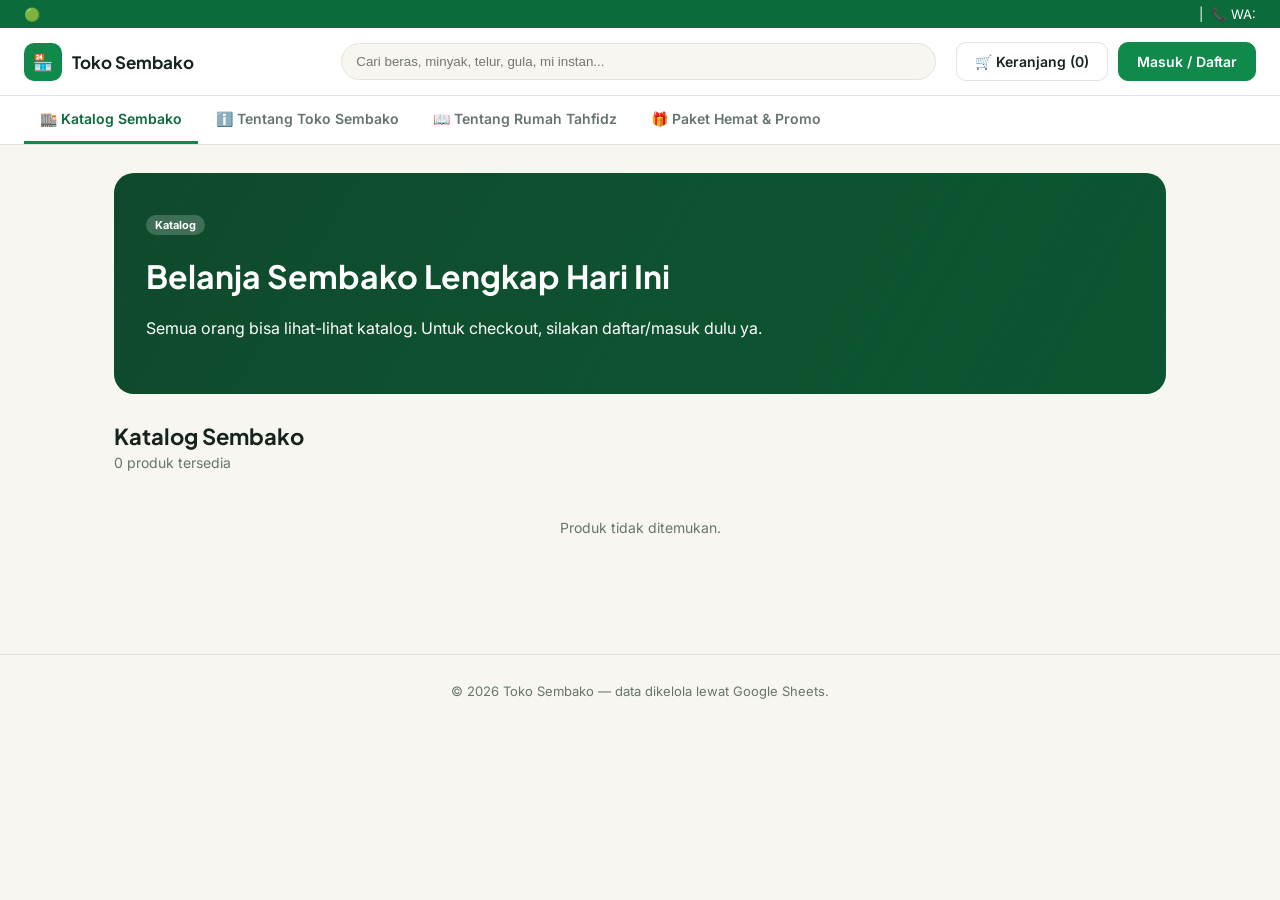
==== commit 0c3eaf19: "Update index.html" ====
--- a/index.html
+++ b/index.html
@@ -50,6 +50,18 @@
   .pill-blue{background:#e7eefb;color:#1f4fa3}
   .pill-red{background:#fdecec;color:#b3261e}
   .hero{background:linear-gradient(120deg,var(--primary) 0%,var(--primary-dark) 100%);color:#fff;border-radius:20px;padding:40px 32px;margin-bottom:28px}
+  .hero-slider{position:relative;border-radius:20px;overflow:hidden;margin-bottom:28px;background:linear-gradient(120deg,var(--primary) 0%,var(--primary-dark) 100%)}
+  .hero-slider-track{display:flex;transition:transform .6s cubic-bezier(.65,0,.35,1)}
+  .hero-slide{flex:0 0 100%;min-width:100%;padding:40px 32px;color:#fff;box-sizing:border-box;background-size:cover;background-position:center}
+  .hero-slide-overlay{background:linear-gradient(120deg,rgba(15,20,17,.55) 0%,rgba(15,20,17,.25) 100%);margin:-40px -32px;padding:40px 32px;border-radius:20px}
+  .hero-dots{position:absolute;bottom:16px;left:0;right:0;display:flex;justify-content:center;gap:8px}
+  .hero-dot{width:8px;height:8px;border-radius:50%;background:#ffffff66;border:none;cursor:pointer;padding:0;transition:background .2s,width .2s}
+  .hero-dot.active{background:#fff;width:22px;border-radius:5px}
+  .hero-arrow{position:absolute;top:50%;transform:translateY(-50%);width:36px;height:36px;border-radius:50%;background:#ffffff33;border:none;color:#fff;font-size:16px;cursor:pointer;display:flex;align-items:center;justify-content:center;backdrop-filter:blur(2px)}
+  .hero-arrow:hover{background:#ffffff55}
+  .hero-arrow.prev{left:14px}
+  .hero-arrow.next{right:14px}
+  @media (max-width:640px){ .hero-arrow{display:none} }
   .hero h1{font-size:30px;margin:0 0 10px}
   .hero p{opacity:.9;max-width:560px}
   .section-title{font-size:22px;margin:0 0 4px}
@@ -196,6 +208,27 @@
 function esc(s){ return String(s==null?'':s).replace(/[&<>"']/g, c => ({'&':'&amp;','<':'&lt;','>':'&gt;','"':'&quot;',"'":'&#39;'}[c])); }
 function rupiah(n){ n = Number(n)||0; return 'Rp' + n.toLocaleString('id-ID'); }
 
+/* ---------- LIGHTBOX FOTO (perbesar gambar saat diklik) ---------- */
+function openImageLightbox(url){
+  if (!url) return;
+  const old = document.getElementById('img-lightbox');
+  if (old) old.remove();
+  const div = document.createElement('div');
+  div.id = 'img-lightbox';
+  div.className = 'modal-bg';
+  div.onclick = closeImageLightbox;
+  div.innerHTML = `
+    <div style="max-width:90vw;max-height:90vh;position:relative" onclick="event.stopPropagation()">
+      <button onclick="closeImageLightbox()" style="position:absolute;top:-14px;right:-14px;width:32px;height:32px;border-radius:50%;background:#fff;border:none;font-size:16px;cursor:pointer;box-shadow:0 2px 8px rgba(0,0,0,.3)">✕</button>
+      <img src="${esc(url)}" style="max-width:90vw;max-height:90vh;border-radius:12px;display:block;box-shadow:0 8px 30px rgba(0,0,0,.4)"/>
+    </div>`;
+  document.body.appendChild(div);
+}
+function closeImageLightbox(){
+  const el = document.getElementById('img-lightbox');
+  if (el) el.remove();
+}
+
 function layout(content){
   const s = State.settings;
   const isAdmin = State.auth && State.auth.role === 'admin';
@@ -241,6 +274,7 @@
   if (State.notReady) { app.innerHTML = renderNotReady(); return; }
 
   const route = State.route;
+  if (!route.startsWith('#/katalog') && heroSlideTimer) { clearInterval(heroSlideTimer); heroSlideTimer = null; }
   let content = '';
   if (route.startsWith('#/katalog')) content = renderKatalog();
   else if (route.startsWith('#/tentang-toko')) content = renderPage('tentang-toko-sembako');
@@ -276,7 +310,7 @@
   if (!items.length) return `<div class="empty">Produk tidak ditemukan.</div>`;
   return `<div class="grid grid-products">` + items.map(p => `
     <div class="card product-card">
-      ${p.image ? `<img class="product-thumb" src="${esc(p.image)}" alt="${esc(p.name)}"/>` : `<div class="product-thumb">🧺</div>`}
+      ${p.image ? `<img class="product-thumb" src="${esc(p.image)}" alt="${esc(p.name)}" style="cursor:zoom-in" onclick="event.stopPropagation();openImageLightbox('${esc(p.image).replace(/'/g,"\\'")}')"/>` : `<div class="product-thumb">🧺</div>`}
       <span class="pill">${esc(p.category||'')}</span>
       <h3 style="font-size:15px;margin:8px 0 2px">${esc(p.name)}</h3>
       <div style="font-size:12px;color:var(--muted)">${esc(p.unit||'')}</div>
@@ -284,13 +318,64 @@
       <button class="btn btn-primary" style="width:100%;margin-top:10px" onclick="addToCart('${esc(p.id)}')">+ Keranjang</button>
     </div>`).join('') + `</div>`;
 }
+/* ---------- HERO SLIDER (banner beranda, bisa lebih dari 1 foto + animasi geser) ---------- */
+let heroSlideIndex = 0;
+let heroSlideTimer = null;
+
+function heroSliderHtml(){
+  const banners = parseJsonSafe(State.settings.heroBanners, []);
+  // Slide default (selalu ada) sebagai fallback kalau admin belum tambah banner foto
+  const defaultSlide = { image: '', title: 'Belanja Sembako Lengkap Hari Ini', subtitle: 'Semua orang bisa lihat-lihat katalog. Untuk checkout, silakan daftar/masuk dulu ya.' };
+  const slides = banners.length ? banners : [defaultSlide];
+
+  const slideHtml = (b, i) => {
+    const bg = b.image ? `background-image:url('${esc(b.image)}')` : '';
+    return `<div class="hero-slide" style="${bg}">
+      <div class="hero-slide-overlay">
+        <span class="pill" style="background:#ffffff33;color:#fff">Katalog</span>
+        <h1>${esc(b.title || 'Belanja Sembako Lengkap Hari Ini')}</h1>
+        <p>${esc(b.subtitle || '')}</p>
+      </div>
+    </div>`;
+  };
+
+  return `
+    <div class="hero-slider" id="hero-slider">
+      <div class="hero-slider-track" id="hero-slider-track" style="transform:translateX(-${heroSlideIndex * 100}%)">
+        ${slides.map(slideHtml).join('')}
+      </div>
+      ${slides.length > 1 ? `
+        <button class="hero-arrow prev" onclick="heroSlideGo(${(heroSlideIndex - 1 + slides.length) % slides.length})">‹</button>
+        <button class="hero-arrow next" onclick="heroSlideGo(${(heroSlideIndex + 1) % slides.length})">›</button>
+        <div class="hero-dots">
+          ${slides.map((_, i) => `<button class="hero-dot ${i===heroSlideIndex?'active':''}" onclick="heroSlideGo(${i})"></button>`).join('')}
+        </div>` : ''}
+    </div>`;
+}
+function heroSlideGo(i){
+  const banners = parseJsonSafe(State.settings.heroBanners, []);
+  const total = Math.max(banners.length, 1);
+  heroSlideIndex = ((i % total) + total) % total;
+  const track = document.getElementById('hero-slider-track');
+  if (track) {
+    track.style.transform = `translateX(-${heroSlideIndex * 100}%)`;
+    document.querySelectorAll('.hero-dot').forEach((d, idx) => d.classList.toggle('active', idx === heroSlideIndex));
+  }
+  restartHeroAutoSlide();
+}
+function restartHeroAutoSlide(){
+  if (heroSlideTimer) clearInterval(heroSlideTimer);
+  const banners = parseJsonSafe(State.settings.heroBanners, []);
+  if (banners.length > 1) {
+    heroSlideTimer = setInterval(() => heroSlideGo(heroSlideIndex + 1), 5000);
+  }
+}
+
 function renderKatalog(){
-  return `
-    <div class="hero">
-      <span class="pill" style="background:#ffffff33;color:#fff">Katalog</span>
-      <h1>Belanja Sembako Lengkap Hari Ini</h1>
-      <p>Semua orang bisa lihat-lihat katalog. Untuk checkout, silakan daftar/masuk dulu ya.</p>
-    </div>
+  heroSlideIndex = 0;
+  setTimeout(restartHeroAutoSlide, 0);
+  return `
+    ${heroSliderHtml()}
     <h2 class="section-title">Katalog Sembako</h2>
     <p class="section-sub">${State.products.length} produk tersedia</p>
     <div id="product-grid">${productGridHtml()}</div>
@@ -325,7 +410,7 @@
       <p class="section-sub">Dokumentasi kegiatan terbaru.</p>
       <div class="grid grid-products" style="margin-bottom:30px">
         ${gallery.map(g => `<div class="card">
-          ${g.image ? `<img src="${esc(g.image)}" style="width:100%;height:130px;object-fit:cover;border-radius:10px;margin-bottom:8px"/>` : ''}
+          ${g.image ? `<img src="${esc(g.image)}" style="width:100%;height:130px;object-fit:cover;border-radius:10px;margin-bottom:8px;cursor:zoom-in" onclick="openImageLightbox('${esc(g.image).replace(/'/g,"\\'")}')"/>` : ''}
           <div style="font-size:13px;color:var(--muted)">${esc(g.caption||'')}</div>
         </div>`).join('')}
       </div>` : ''}
@@ -333,7 +418,7 @@
       <h2 class="section-title">🛍️ Produk & Promo</h2>
       <div class="grid grid-products" style="margin-bottom:30px">
         ${promoGallery.map(g => `<div class="card">
-          ${g.image ? `<img src="${esc(g.image)}" style="width:100%;height:130px;object-fit:cover;border-radius:10px;margin-bottom:8px"/>` : ''}
+          ${g.image ? `<img src="${esc(g.image)}" style="width:100%;height:130px;object-fit:cover;border-radius:10px;margin-bottom:8px;cursor:zoom-in" onclick="openImageLightbox('${esc(g.image).replace(/'/g,"\\'")}')"/>` : ''}
           <div style="font-size:13px;color:var(--muted)">${esc(g.caption||'')}</div>
         </div>`).join('')}
       </div>` : ''}
@@ -343,7 +428,7 @@
         <table>
           <tr><th>Foto</th><th>Nama</th><th>Kelas / Usia</th><th>Catatan / Hafalan</th></tr>
           ${santri.map(s => `<tr>
-            <td>${s.image ? `<img src="${esc(s.image)}" class="img-thumb-sm" style="width:48px;height:48px"/>` : '🧒'}</td>
+            <td>${s.image ? `<img src="${esc(s.image)}" class="img-thumb-sm" style="width:48px;height:48px;cursor:zoom-in" onclick="openImageLightbox('${esc(s.image).replace(/'/g,"\\'")}')"/>` : '🧒'}</td>
             <td>${esc(s.name)}</td><td>${esc(s.kelas)}</td><td>${esc(s.catatan)}</td>
           </tr>`).join('')}
         </table>
@@ -560,7 +645,7 @@
     <table>
       <tr><th>Foto</th><th>Nama</th><th>Kategori</th><th>Harga</th><th>Stok</th><th></th></tr>
       ${State.products.map(p => `<tr>
-        <td>${p.image ? `<img src="${esc(p.image)}" class="img-thumb-sm"/>` : '🧺'}</td>
+        <td>${p.image ? `<img src="${esc(p.image)}" class="img-thumb-sm" style="cursor:zoom-in" onclick="openImageLightbox('${esc(p.image).replace(/'/g,"\\'")}')"/>` : '🧺'}</td>
         <td>${esc(p.name)}</td><td>${esc(p.category)}</td><td>${rupiah(p.price)}</td><td>${esc(p.stock)}</td>
         <td class="row">
           <button class="btn" onclick="editProduct('${esc(p.id)}')">Edit</button>
@@ -704,6 +789,44 @@
 }
 function removeRow(uid){ const el = document.getElementById(uid); if (el) el.remove(); }
 
+/* ---------- BANNER BERANDA (hero slider) ---------- */
+function heroBannerRowHtml(b){
+  b = b || {};
+  const uid = 'row' + (++rowUidCounter);
+  return `
+    <div class="card hero-banner-row" id="${uid}">
+      <div class="row" style="align-items:flex-start">
+        <div style="width:110px">
+          <img id="img-${uid}" src="${esc(b.image||'')}" data-url="${esc(b.image||'')}" style="width:110px;height:82px;object-fit:cover;border-radius:8px;background:#eee;display:${b.image?'block':'none'}"/>
+          <input type="file" accept="image/*" style="font-size:11px;margin-top:4px;width:110px" onchange="onGalleryImagePicked(this,'${uid}')"/>
+        </div>
+        <div style="flex:1;min-width:180px">
+          <input placeholder="Judul (opsional)" value="${esc(b.title||'')}" style="margin-bottom:6px"/>
+          <textarea placeholder="Sub-judul / keterangan (opsional)" style="min-height:60px">${esc(b.subtitle||'')}</textarea>
+        </div>
+        <button class="btn" onclick="removeRow('${uid}')">Hapus</button>
+      </div>
+    </div>`;
+}
+function addHeroBannerRow(){
+  document.getElementById('hero-banner-list').insertAdjacentHTML('beforeend', heroBannerRowHtml({}));
+}
+function collectHeroBanners(){
+  const container = document.getElementById('hero-banner-list');
+  if (!container) return [];
+  const out = [];
+  container.querySelectorAll('.hero-banner-row').forEach(row => {
+    const img = row.querySelector('img');
+    const inputs = row.querySelectorAll('input:not([type="file"])');
+    const textarea = row.querySelector('textarea');
+    const url = img ? img.dataset.url : '';
+    const title = inputs[0] ? inputs[0].value.trim() : '';
+    const subtitle = textarea ? textarea.value.trim() : '';
+    if (url || title || subtitle) out.push({ image: url || '', title, subtitle });
+  });
+  return out;
+}
+
 function santriRowHtml(s){
   s = s || {};
   const uid = 'row' + (++rowUidCounter);
@@ -773,6 +896,7 @@
 /* ---------- INFO TOKO & PROMO ---------- */
 function adminInfoHtml(){
   const s = State.settings;
+  const heroBanners = parseJsonSafe(s.heroBanners, []);
   return `
     <div class="card">
       <h3 style="margin-top:0">Info Toko & Pengaturan Tampilan</h3>
@@ -786,6 +910,12 @@
       </div>
       <div class="field"><label>Catatan Ongkir</label><input id="s-freeShippingNote" value="${esc(s.freeShippingNote||'')}"/></div>
       <div class="field"><label>Teks Paket Hemat & Promo</label><textarea id="s-promoText">${esc(s.promoText||'')}</textarea></div>
+    </div>
+    <div class="card" style="margin-top:18px">
+      <h3 style="margin-top:0">🖼️ Banner Beranda (Slider)</h3>
+      <p class="section-sub" style="margin-top:-8px">Tambahkan beberapa foto untuk ditampilkan bergantian (geser otomatis) di bagian paling atas halaman Katalog. Kalau kosong, banner default akan tetap muncul.</p>
+      <div id="hero-banner-list">${heroBanners.map(b => heroBannerRowHtml(b)).join('')}</div>
+      <button class="btn" onclick="addHeroBannerRow()">+ Tambah Banner</button>
     </div>
     <div class="card" style="margin-top:18px">
       <h3 style="margin-top:0">Label Menu Navigasi</h3>
@@ -814,7 +944,8 @@
     navKatalog: document.getElementById('s-navKatalog').value,
     navTentangToko: document.getElementById('s-navTentangToko').value,
     navTentangTahfidz: document.getElementById('s-navTentangTahfidz').value,
-    navPromo: document.getElementById('s-navPromo').value
+    navPromo: document.getElementById('s-navPromo').value,
+    heroBanners: JSON.stringify(collectHeroBanners())
   };
   const res = await api('saveSettings', { token: State.auth.token, settings }, 'POST');
   const msg = document.getElementById('s-msg');
